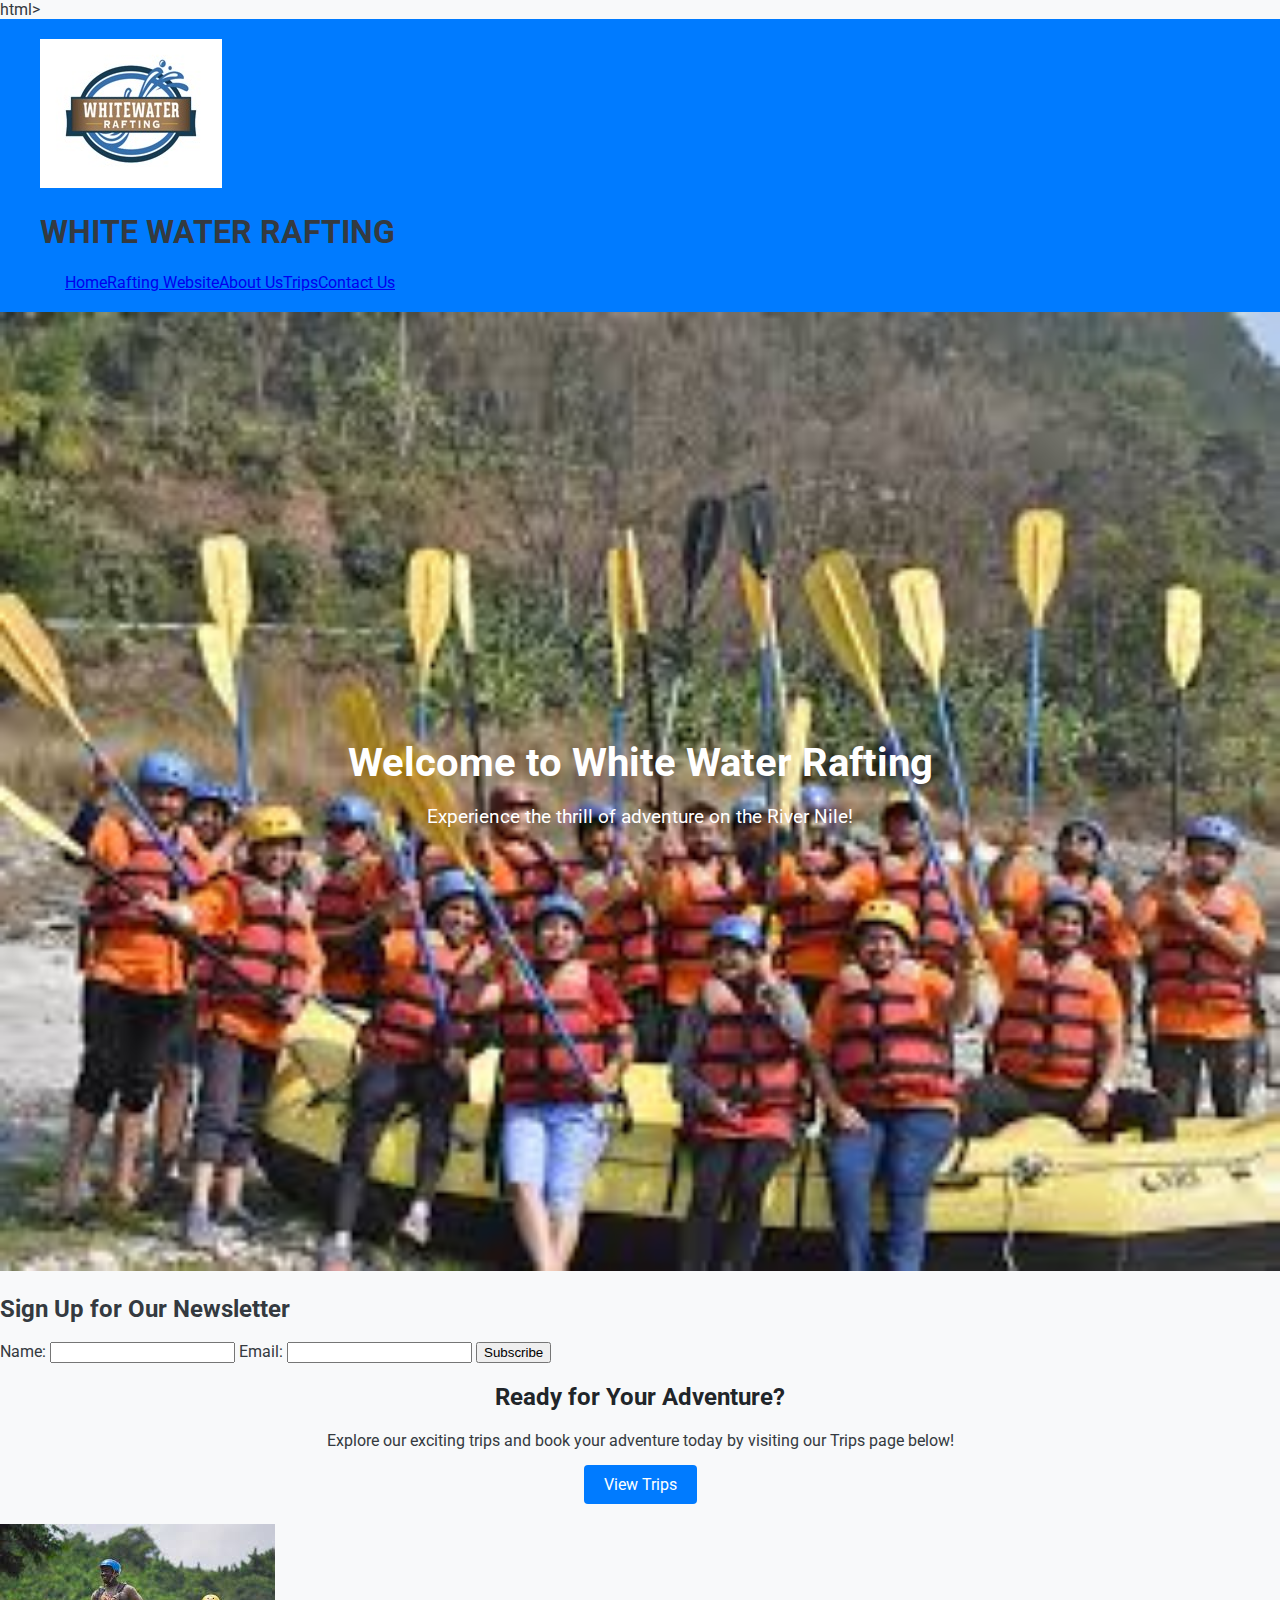
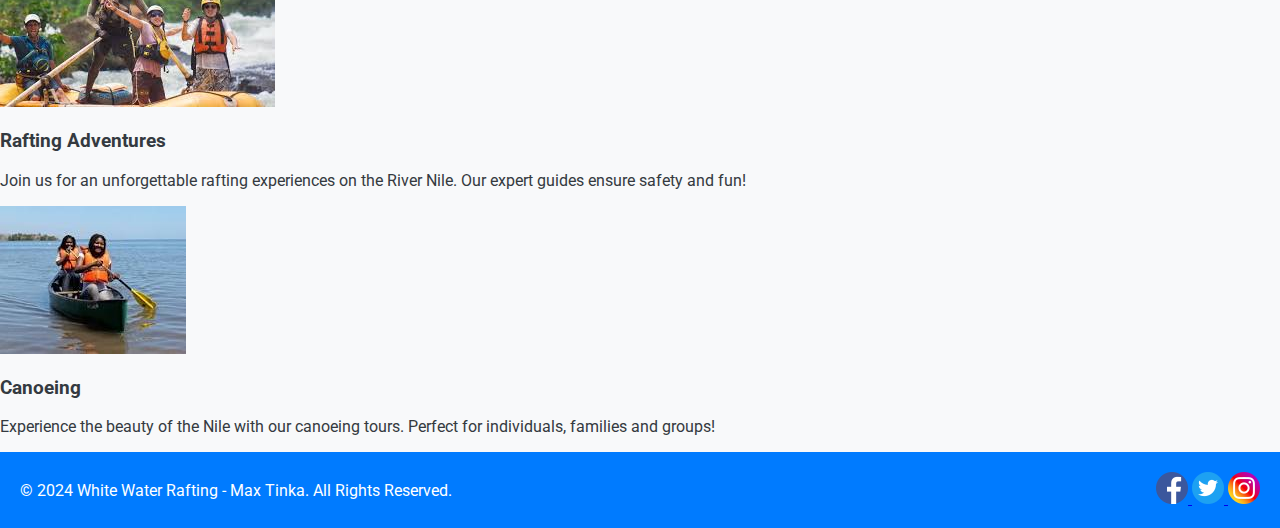
==== wwr/index.html @ 76fdc7bc "wk06" ====
<!DOCTYPE html> html>
<html lang="en-US">
<head>
    <meta charset="UTF-8">
    <meta name="viewport" content="width=device-width, initial-scale=1.0">
    <meta name="description" content="Learn more about WHITE WATER RAFTING, a leading adventure company in Uganda.">
    <meta name="author" content="Max Tinka">
    <title>About Us - WHITE WATER RAFTING</title>

    <!-- Preconnect to Google Fonts -->
    <link rel="preconnect" href="https://fonts.googleapis.com">
    <link rel="preconnect" href="https://fonts.gstatic.com" crossorigin>
    <link href="https://fonts.googleapis.com/css2?family=Roboto:wght@400;700&display=swap" rel="stylesheet">
    <link href="https://fonts.googleapis.com/css2?family=Montserrat:wght@400;700&display=swap" rel="stylesheet">
    
    <!-- CSS File -->
    <link rel="stylesheet" href="rafting.css">
</head>

<body>
    <header>
        <div class="container">
            <div class="logo">
                <img src="images/logo.jpg" alt="White Water Rafting Logo">
                <h1>WHITE WATER RAFTING</h1>
            </div>
            <nav>
                <a href="index.html">Home</a>
                <a href="wwr/">Rafting Website</a>
                <a href="about.html">About Us</a>
                <a href="trips.html">Trips</a>
                <a href="contact.html">Contact Us</a>
            </nav>
        </div>
    </header>

    <main>
        <section class="hero">
            <img src="images/happy.jpg" alt="Rafting Adventure" class="hero-image">
            <div class="hero-text">
                <h1>Welcome to White Water Rafting</h1>
                <p>Experience the thrill of adventure on the River Nile!</p>
            </div>
        </section>

        <section class="newsletter">
            <h2>Sign Up for Our Newsletter</h2>
            <form action="#" method="post">
                <label for="name">Name:</label>
                <input type="text" id="name" name="name" required>
                <label for="email">Email:</label>
                <input type="email" id="email" name="email" required>
                <button type="submit">Subscribe</button>
            </form>
        </section>

        <section class="call-to-action">
            <h2>Ready for Your Adventure?</h2>
            <p>Explore our exciting trips and book your adventure today by visiting our Trips page below!</p>
            <a href="trips.html" class="cta-button">View Trips</a>
        </section>

        <section class="grid-layout">
            <div class="grid-item">
                <img src="images/rafting4.jpg" alt="Rafting Experience">
                <h3>Rafting Adventures</h3>
                <p>Join us for an unforgettable rafting experiences on the River Nile. Our expert guides ensure safety and fun!</p>
            </div>
            <div class="grid-item">
                <img src="images/canoeing2.jpg" alt="Canoeing">
                <h3>Canoeing</h3>
                <p>Experience the beauty of the Nile with our canoeing tours. Perfect for individuals, families and groups!</p>
            </div>
        </section>
    </main>

    <footer>
        <p>&copy; 2024 White Water Rafting - Max Tinka. All Rights Reserved.</p>
        <div class="social-media">
            <a href="https://facebook.com" target="_blank">
                <img src="images/facebook.png" alt="Facebook Icon">
            </a>
            <a href="https://twitter.com" target="_blank">
                <img src="images/twitter.png" alt="Twitter Icon">
            </a>
            <a href="https://instagram.com" target="_blank">
                <img src="images/instagram.png" alt="Instagram Icon">
            </a>
        </div>
    </footer>
</body>
</html>
---- wwr/rafting.css ----
/* Define CSS Variables */
:root {
    --primary-color: #007BFF; /* Primary color for headers and links */
    --secondary-color: #FF5733; /* Secondary color for accents */
    --background-color: #F8F9FA; /* Background color for the body */
    --text-color: #343A40; /* Main text color */
    --heading-color: #212529; /* Color for headings */
    --link-color: #007BFF; /* Color for links */
    --link-hover-color: #0056b3; /* Hover color for links */
}

/* Global Styles */
body {
    font-family: 'Roboto', sans-serif;
    background-color: var(--background-color);
    color: var(--text-color);
    margin: 0;
    padding: 0;
}

/* Container to Limit Width */
.container {
    max-width: 1200px; /* Set a maximum width for the content */
    margin: 0 auto; /* Center the container */
    padding: 0 20px; /* Add some horizontal padding */
}

/* Header Styles */
header {
    display: grid; /* Use CSS Grid for header layout */
    grid-template-columns: auto 1fr; /* Two columns: logo and navigation */
    align-items: center; /* Center items vertically */
    background-color: var(--primary-color);
    padding: 20px;
}

/* Logo Styles */
.logo {
    flex: 0 0 auto; /* Prevent the logo from growing */
}

.logo img {
    max-width: 100%;
    height: auto;
}

/* Navigation Styles */
nav {
    display: flex; /* Use Flexbox for horizontal layout in nav */
    justify-content: flex-end; /* Align items to the right */
}

nav ul {
    display: flex; /* Use flexbox for horizontal layout */
    list-style-type: none; /* Remove bullet points */
    padding: 0; /* Remove default padding */
    margin: 0; /* Remove default margin */
}

nav ul li {
    margin-left: 20px; /* Space between items */
}

nav ul li a {
    color: white; /* Link color */
    text-decoration: none; /* Remove underline */
    padding: 10px; /* Add padding for clickable area */
    transition: background-color 0.3s ease; /* Smooth transition */
}

nav ul li a:hover {
    background-color: var(--link-hover-color); /* Change background on hover */
}

/* Hero Section Styles */
.hero {
    position: relative;
    text-align: center;
}

.hero-image {
    width: 100%;
    height: auto;
}

.hero-text {
    position: absolute;
    top: 50%;
    left: 50%;
    transform: translate(-50%, -50%);
    color: white;
}

.hero-text h1 {
    font-size: 2.5em; /* Adjust font size for the heading */
    margin: 0; /* Remove margin */
}

.hero-text p {
    font-size: 1.2em; /* Adjust font size for the paragraph */
}

/* Trip Package Styles */
.trip-descriptions {
    margin: 20px 0; /* Space above and below the section */
}

.trip-package {
    background-color: white; /* White background for each package */
    border-radius: 8px; /* Rounded corners */
    box-shadow: 0 2px 5px rgba(0, 0, 0, 0.1); /* Subtle shadow */
    padding: 20px; /* Padding for package */
    margin-bottom: 20px; /* Space between packages */
    text-align: center; /* Center text */
}

.trip-package img {
    width: 100%; /* Full width for images */
    height: auto; /* Maintain aspect ratio */
    border-radius: 8px; /* Rounded corners for images */
}

/* Trip Table Styles */
.trip-table {
    margin: 20px 0; /* Space above and below the table */
}

.trip-table table {
    width: 100%; /* Full width for the table */
    border-collapse: collapse; /* Remove space between borders */
}

.trip-table th, .trip-table td {
    border: 1px solid #ccc; /* Light border for table cells */
    padding: 10px; /* Padding for table cells */
    text-align: left; /* Align text to the left */
}

.trip-table th {
    background-color: var(--primary-color); /* Header background color */
    color: white; /* Header text color */
}

/* Call to Action Styles */
.call-to-action {
    text-align: center; /* Center text */
    margin: 20px 0; /* Space above and below the section */
}

.call-to-action h2 {
    color: var(--heading-color); /* Heading color */
}

.call-to-action p {
    margin-bottom: 15px; /* Space below paragraph */
}

.call-to-action .cta-button {
    background-color: var(--primary-color); /* Button background color */
    color: white; /* Button text color */
    padding: 10px 20px; /* Padding for button */
    border: none; /* Remove border */
    border-radius: 4px; /* Rounded corners */
    text-decoration: none; /* Remove underline */
    display: inline-block; /* Make it a block element */
    transition: background-color 0.3s ease; /* Smooth transition */
}

.call-to-action .cta-button:hover {
    background-color: var(--link-hover-color); /* Change background on hover */
}

/* Footer Styles */
footer {
    display: flex; /* Use Flexbox for layout */
    justify-content: space-between; /* Space between items */
    align-items: center; /* Center items vertically */
    padding: 20px; /* Padding for footer */
    background-color: var(--primary-color); /* Background color for footer */
    color: white; /* Text color for footer */
}

.footer-social {
    display: flex; /* Use Flexbox for horizontal layout */
    justify-content: flex-end; /* Align social icons to the right */
}

.footer-social a {
    margin-left: 15px; /* Space between social icons */
}

.footer-social img {
    width: 30px; /* Set a fixed width for social media icons */
    height: auto; /* Maintain aspect ratio */
}

footer p {
    margin: 0; /* Reset margin for footer text */
}
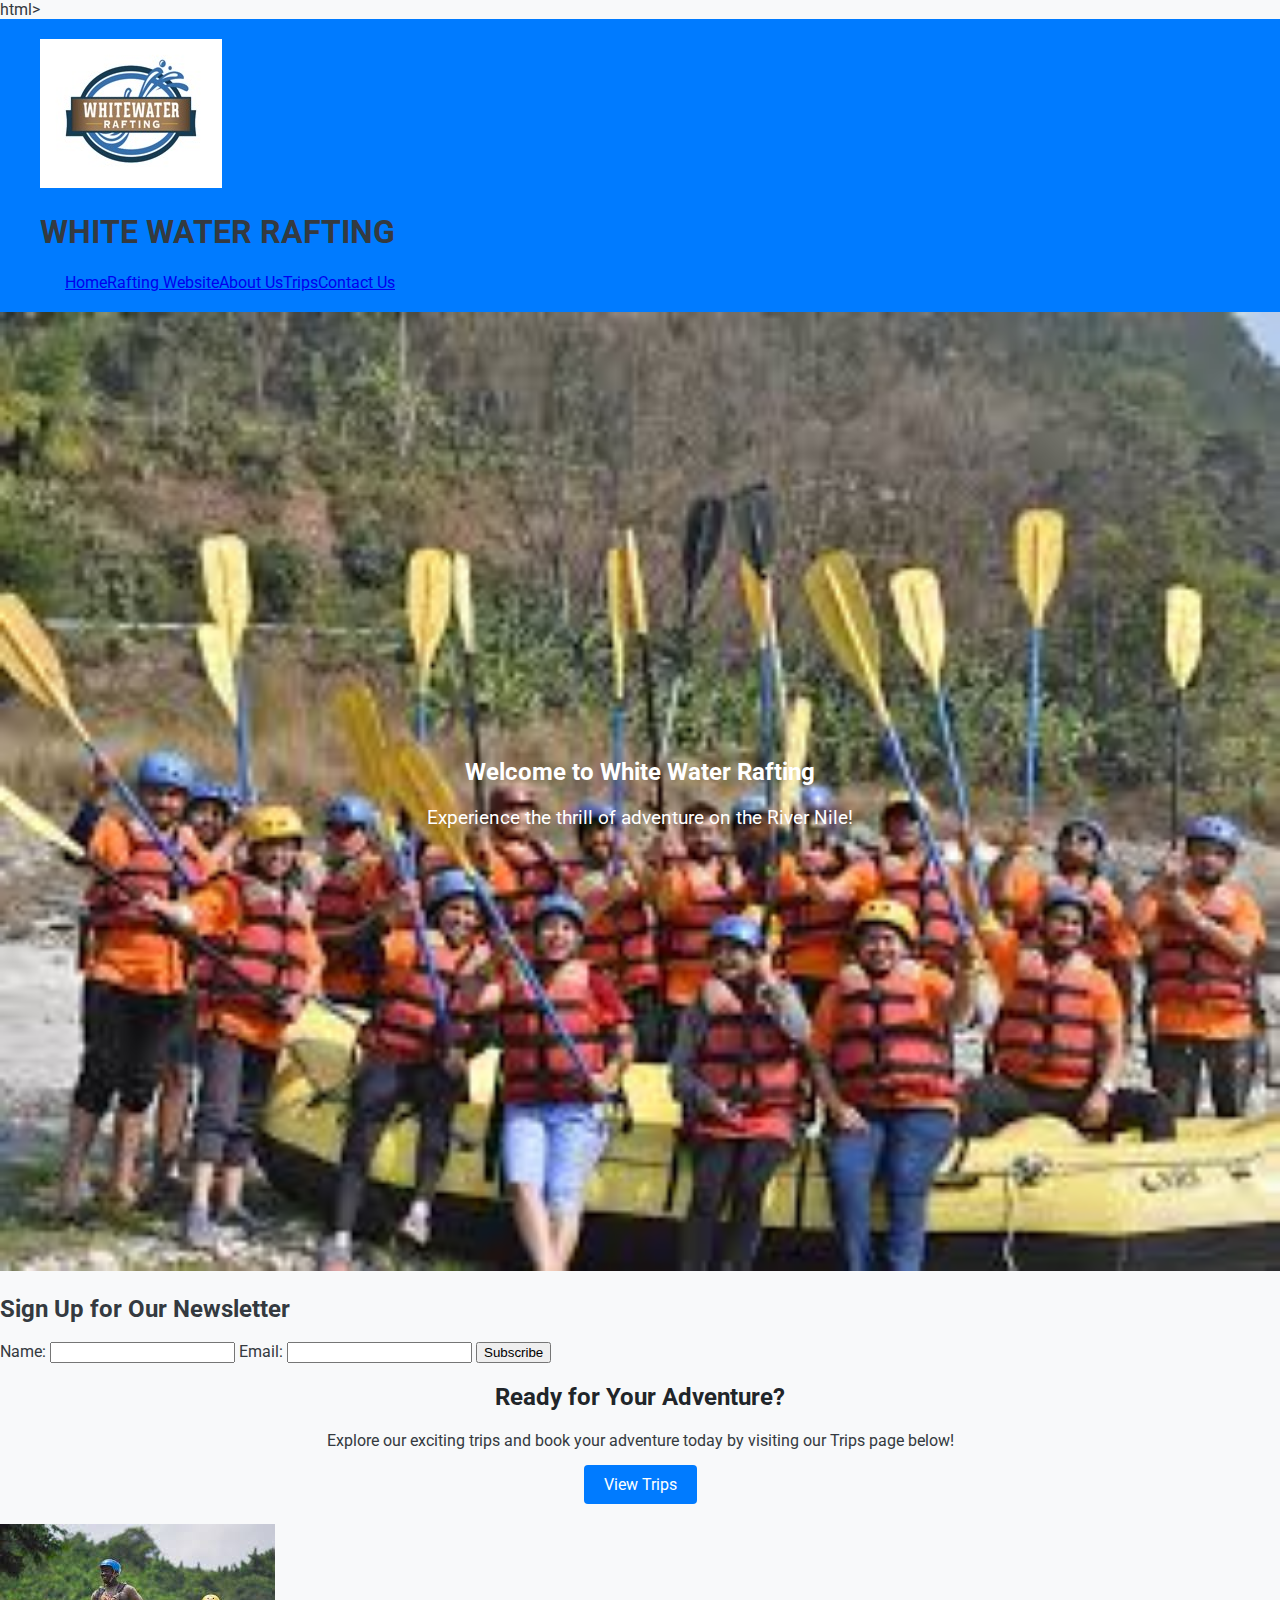
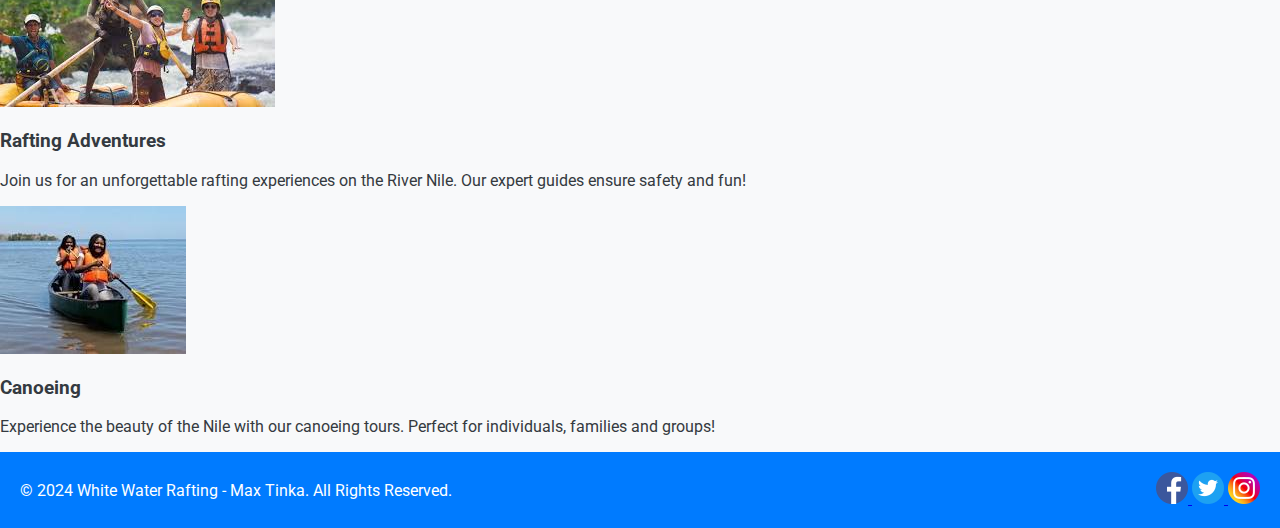
==== commit b33d2f9a: "h2" ====
--- a/wwr/index.html
+++ b/wwr/index.html
@@ -38,7 +38,7 @@
         <section class="hero">
             <img src="images/happy.jpg" alt="Rafting Adventure" class="hero-image">
             <div class="hero-text">
-                <h1>Welcome to White Water Rafting</h1>
+                <h2>Welcome to White Water Rafting</h1>
                 <p>Experience the thrill of adventure on the River Nile!</p>
             </div>
         </section>
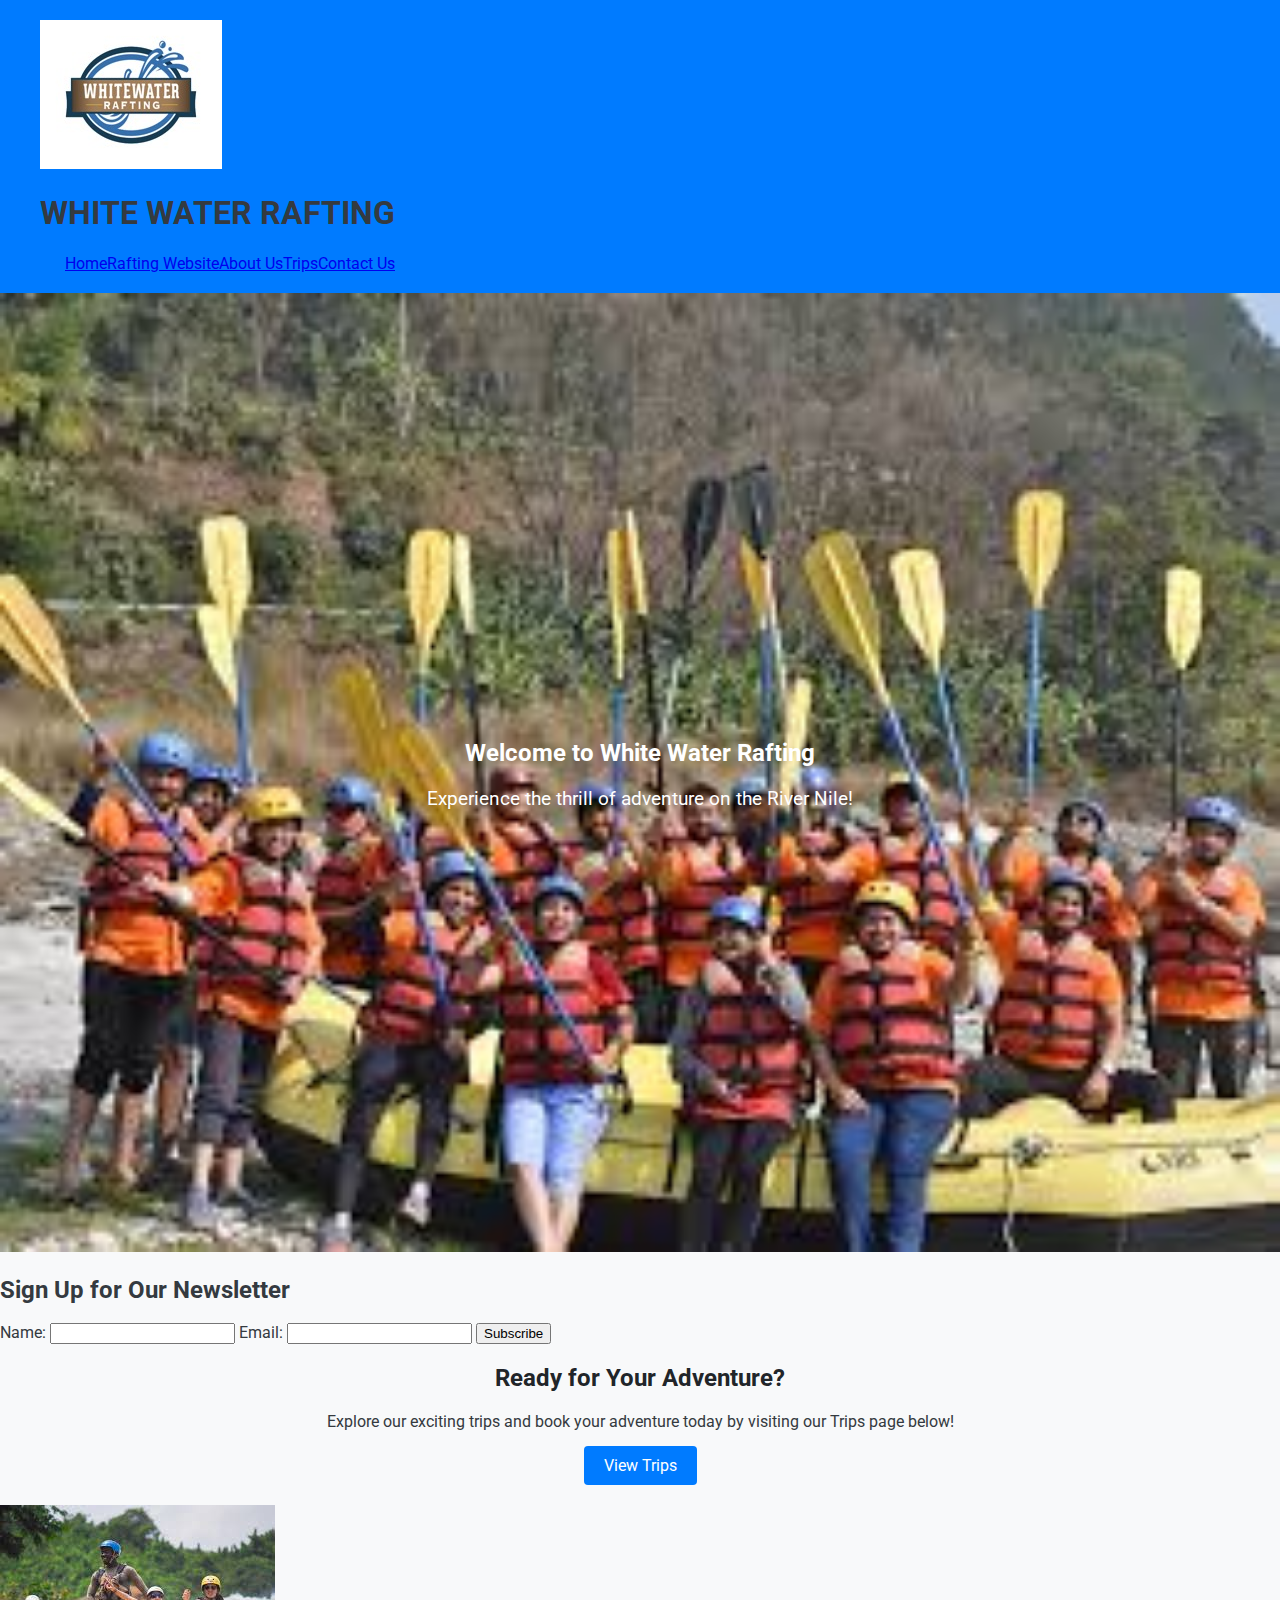
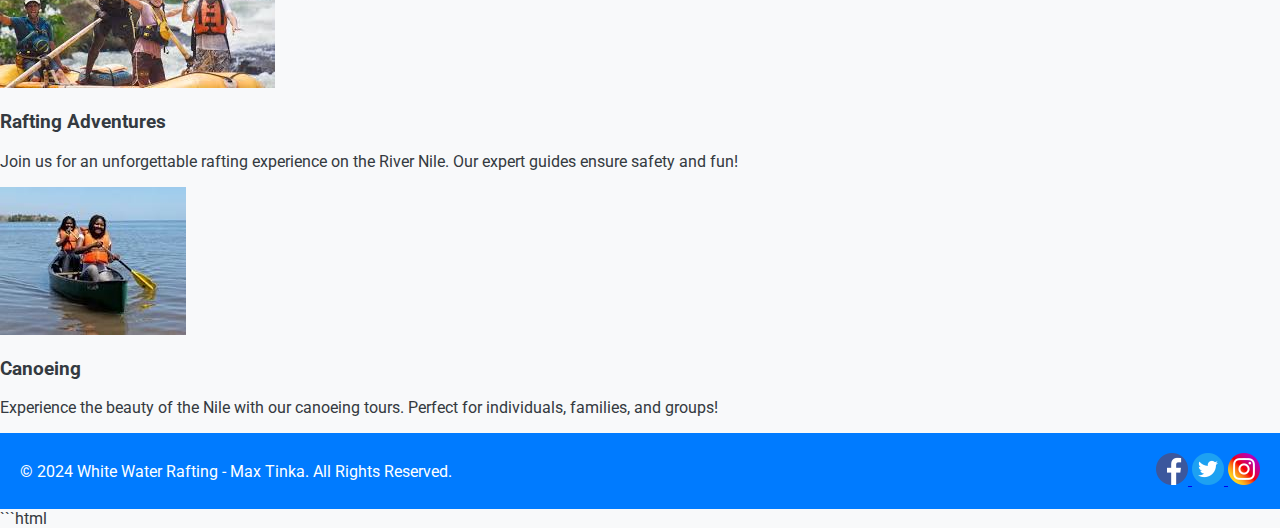
==== commit 951bc372: "last" ====
--- a/wwr/index.html
+++ b/wwr/index.html
@@ -1,4 +1,4 @@
-<!DOCTYPE html> html>
+<!DOCTYPE html>
 <html lang="en-US">
 <head>
     <meta charset="UTF-8">
@@ -38,7 +38,7 @@
         <section class="hero">
             <img src="images/happy.jpg" alt="Rafting Adventure" class="hero-image">
             <div class="hero-text">
-                <h2>Welcome to White Water Rafting</h1>
+                <h2>Welcome to White Water Rafting</h2> <!-- Changed from h1 to h2 -->
                 <p>Experience the thrill of adventure on the River Nile!</p>
             </div>
         </section>
@@ -64,12 +64,12 @@
             <div class="grid-item">
                 <img src="images/rafting4.jpg" alt="Rafting Experience">
                 <h3>Rafting Adventures</h3>
-                <p>Join us for an unforgettable rafting experiences on the River Nile. Our expert guides ensure safety and fun!</p>
+                <p>Join us for an unforgettable rafting experience on the River Nile. Our expert guides ensure safety and fun!</p>
             </div>
             <div class="grid-item">
                 <img src="images/canoeing2.jpg" alt="Canoeing">
                 <h3>Canoeing</h3>
-                <p>Experience the beauty of the Nile with our canoeing tours. Perfect for individuals, families and groups!</p>
+                <p>Experience the beauty of the Nile with our canoeing tours. Perfect for individuals, families, and groups!</p>
             </div>
         </section>
     </main>
@@ -88,5 +88,6 @@
             </a>
         </div>
     </footer>
+ ```html
 </body>
 </html>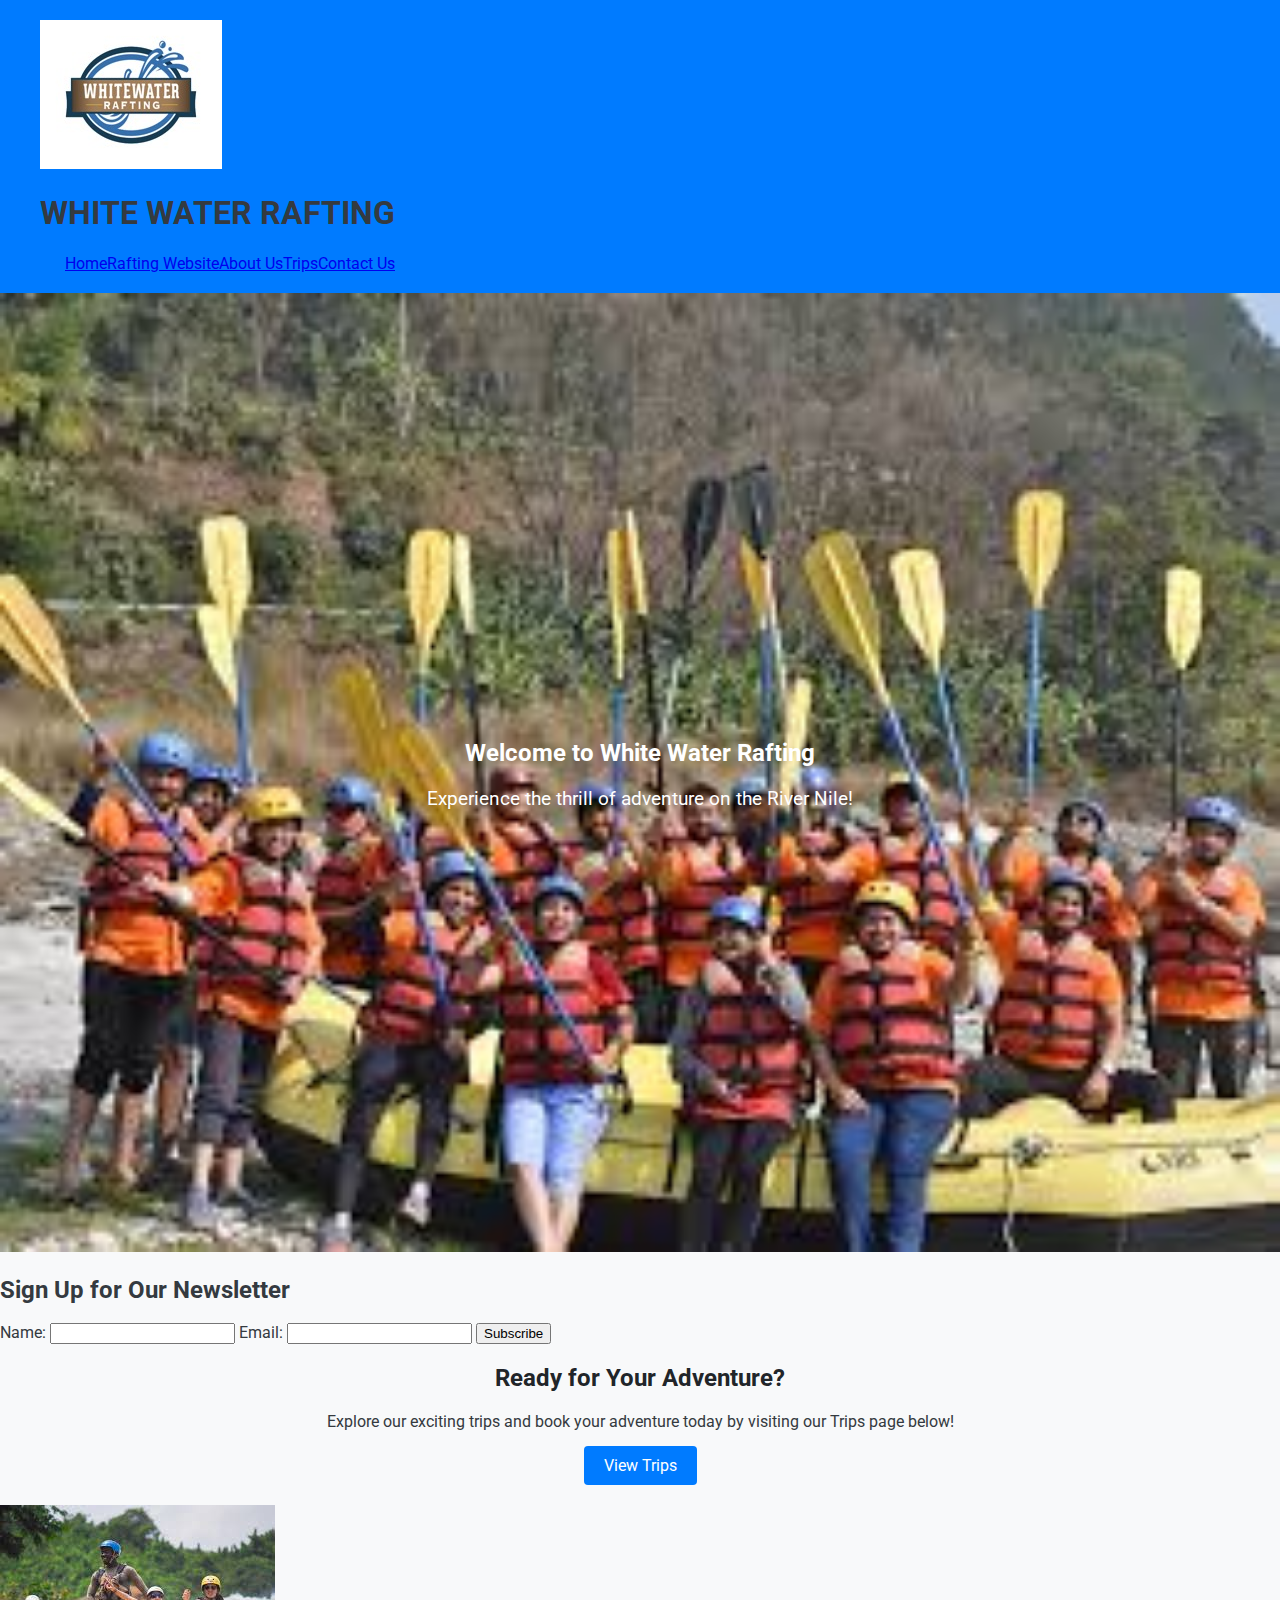
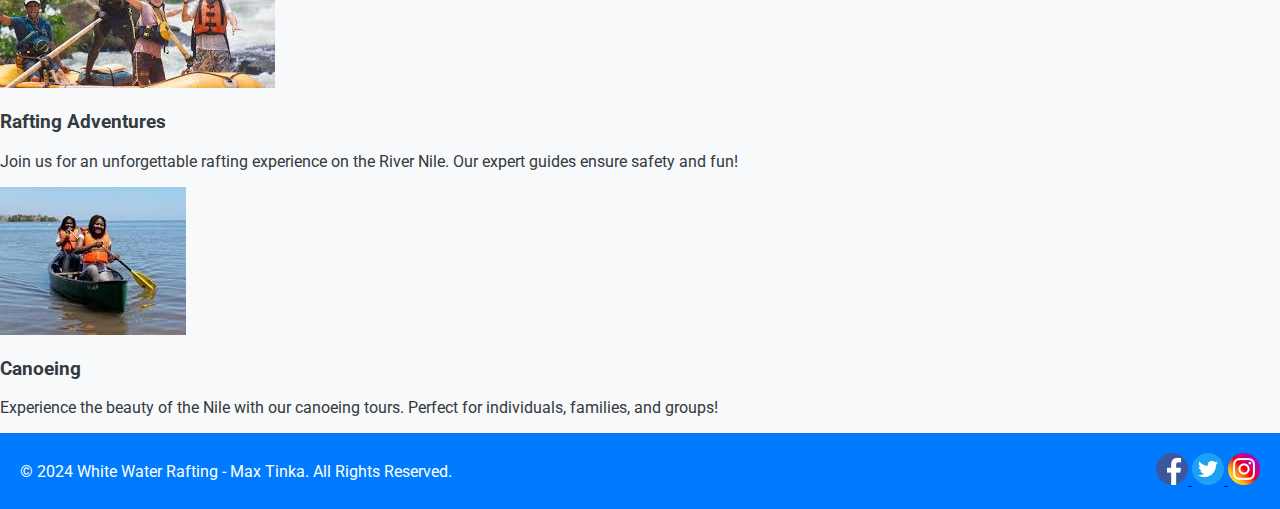
==== commit f275ec64: "fatal correction" ====
--- a/wwr/index.html
+++ b/wwr/index.html
@@ -88,6 +88,5 @@
             </a>
         </div>
     </footer>
- ```html
 </body>
 </html>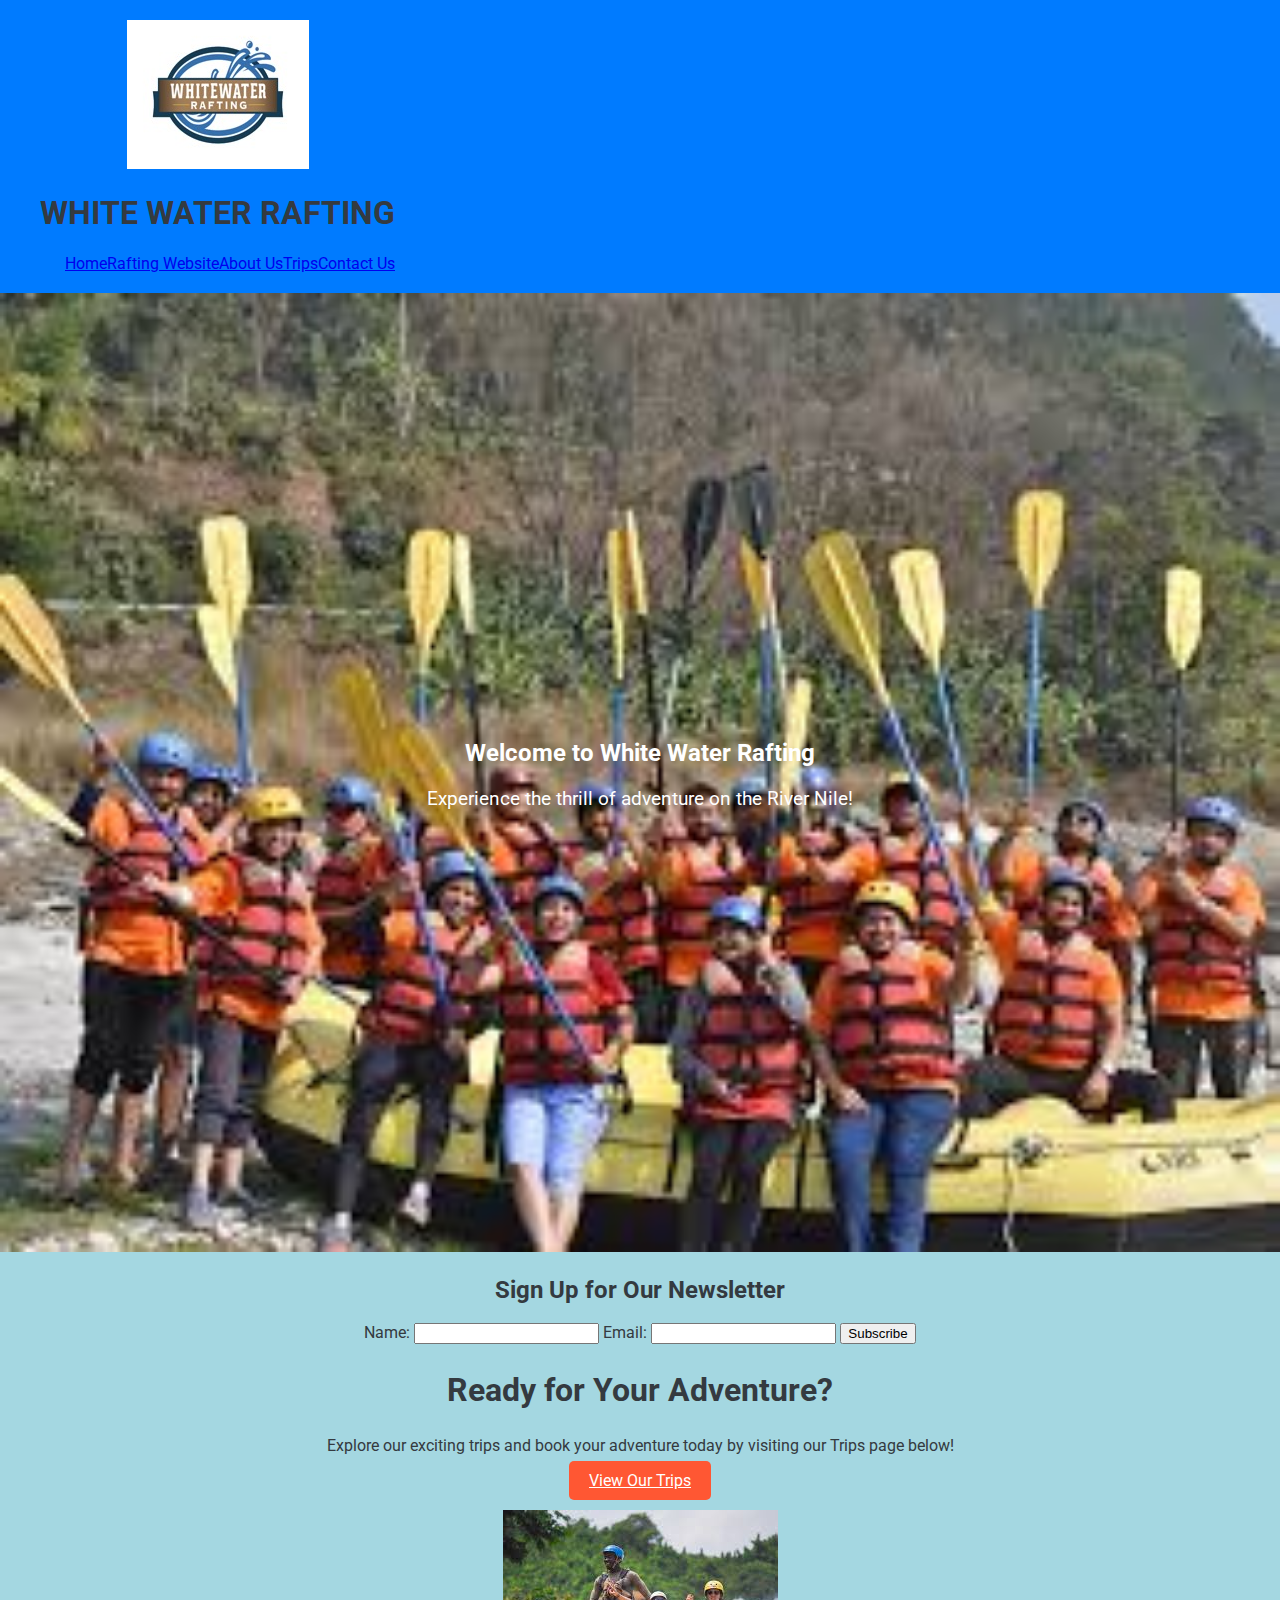
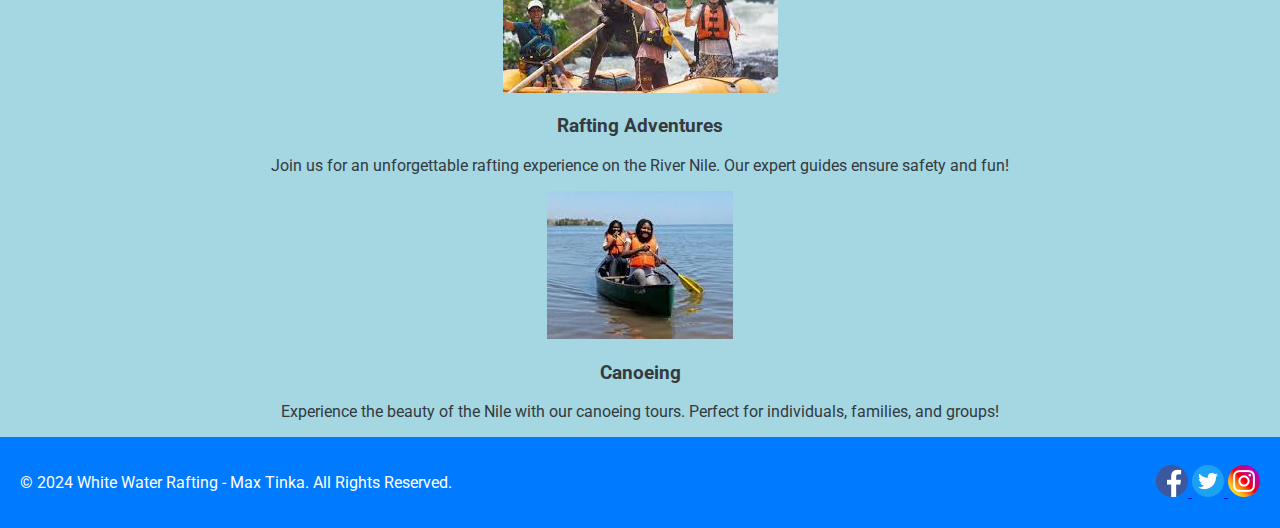
==== commit 4d2555f9: "okkkkk" ====
--- a/wwr/index.html
+++ b/wwr/index.html
@@ -57,7 +57,7 @@
         <section class="call-to-action">
             <h2>Ready for Your Adventure?</h2>
             <p>Explore our exciting trips and book your adventure today by visiting our Trips page below!</p>
-            <a href="trips.html" class="cta-button">View Trips</a>
+            <a href="trips.html" class="cta-button">View Our Trips</a>
         </section>
 
         <section class="grid-layout">
--- a/wwr/rafting.css
+++ b/wwr/rafting.css
@@ -1,12 +1,13 @@
 /* Define CSS Variables */
 :root {
-    --primary-color: #007BFF; /* Primary color for headers and links */
-    --secondary-color: #FF5733; /* Secondary color for accents */
-    --background-color: #F8F9FA; /* Background color for the body */
-    --text-color: #343A40; /* Main text color */
-    --heading-color: #212529; /* Color for headings */
-    --link-color: #007BFF; /* Color for links */
-    --link-hover-color: #0056b3; /* Hover color for links */
+    --primary-color: #007BFF; /* Primary color for headers and links (River Blue) */
+    --secondary-color: #FF5733; /* Secondary color for accents (Sunset Orange) */
+    --background-color: #A4D7E1; /* Background color for the body (Light Gray) */
+    --text-color: #343A40; /* Main text color (Dark Gray) */
+    --heading-color: #212529; /* Color for headings (Almost Black) */
+    --link-color: #007BFF; /* Color for links (River Blue) */
+    --link-hover-color: #dfe6ed; /* Hover color for links (Darker River Blue) */
+    --accent-color: #32CD32; /* Accent color for buttons (Lime Green) */
 }
 
 /* Global Styles */
@@ -16,6 +17,7 @@
     color: var(--text-color);
     margin: 0;
     padding: 0;
+    text-align: center; /* Center all text in the body */
 }
 
 /* Container to Limit Width */
@@ -65,17 +67,18 @@
     color: white; /* Link color */
     text-decoration: none; /* Remove underline */
     padding: 10px; /* Add padding for clickable area */
-    transition: background-color 0.3s ease; /* Smooth transition */
+    transition: background-color 0.3s ease, transform 0.3s ease; /* Smooth transition */
 }
 
 nav ul li a:hover {
     background-color: var(--link-hover-color); /* Change background on hover */
+    transform: scale(1.05); /* Slightly enlarge the link */
 }
 
 /* Hero Section Styles */
 .hero {
     position: relative;
-    text-align: center;
+    text-align: center; /* Center text in hero section */
 }
 
 .hero-image {
@@ -111,13 +114,23 @@
     box-shadow: 0 2px 5px rgba(0, 0, 0, 0.1); /* Subtle shadow */
     padding: 20px; /* Padding for package */
     margin-bottom: 20px; /* Space between packages */
-    text-align: center; /* Center text */
+    text-align: center; /* Center text in trip package */
+    transition: transform 0.3s ease, box-shadow 0.3s ease; /* Smooth transition */
+}
+
+.trip-package:hover {
+    transform: translateY(-5px); /* Lift the package on hover */
+    box-shadow: 0 4px 10px rgba(0, 0, 0, 0.2); /* Increase shadow on hover */
 }
 
 .trip-package img {
-    width: 100%; /* Full width for images */
-    height: auto; /* Maintain aspect ratio */
+    width: 100%; /* Full width for images height: auto; /* Maintain aspect ratio */
     border-radius: 8px; /* Rounded corners for images */
+    transition: transform 0.3s ease; /* Smooth transition for image */
+}
+
+.trip-package img:hover {
+    transform: scale(1.05); /* Slightly enlarge the image on hover */
 }
 
 /* Trip Table Styles */
@@ -133,12 +146,13 @@
 .trip-table th, .trip-table td {
     border: 1px solid #ccc; /* Light border for table cells */
     padding: 10px; /* Padding for table cells */
-    text-align: left; /* Align text to the left */
-}
-
-.trip-table th {
-    background-color: var(--primary-color); /* Header background color */
-    color: white; /* Header text color */
+    text-align: center; /* Center text in table cells */
+    transition: background-color 0.3s ease; /* Smooth transition */
+}
+
+.trip-table th:hover {
+    background-color: var(--link-hover-color); /* Change background on hover */
+    color: white; /* Change text color on hover */
 }
 
 /* Call to Action Styles */
@@ -148,52 +162,129 @@
 }
 
 .call-to-action h2 {
-    color: var(--heading-color); /* Heading color */
-}
-
-.call-to-action p {
-    margin-bottom: 15px; /* Space below paragraph */
+    font-size: 2em; /* Font size for the call to action heading */
 }
 
 .call-to-action .cta-button {
-    background-color: var(--primary-color); /* Button background color */
+    background-color: var(--secondary-color); /* Button background color */
     color: white; /* Button text color */
+    border: none; /* Remove border */
+    border-radius: 5px; /* Rounded corners */
     padding: 10px 20px; /* Padding for button */
-    border: none; /* Remove border */
-    border-radius: 4px; /* Rounded corners */
-    text-decoration: none; /* Remove underline */
-    display: inline-block; /* Make it a block element */
-    transition: background-color 0.3s ease; /* Smooth transition */
+    font-size: 1em; /* Font size for button text */
+    cursor: pointer; /* Pointer cursor on hover */
+    transition: background-color 0.3s ease, transform 0.3s ease; /* Smooth transition */
 }
 
 .call-to-action .cta-button:hover {
-    background-color: var(--link-hover-color); /* Change background on hover */
+    background-color: darken(var(--secondary-color), 10%); /* Darken on hover */
+    transform: scale(1.05); /* Slightly enlarge the button */
 }
 
 /* Footer Styles */
 footer {
-    display: flex; /* Use Flexbox for layout */
+    display: flex; /* Use Flexbox for footer layout */
     justify-content: space-between; /* Space between items */
     align-items: center; /* Center items vertically */
+    background-color: var(--primary-color);
+    color: white; /* Footer text color */
     padding: 20px; /* Padding for footer */
-    background-color: var(--primary-color); /* Background color for footer */
-    color: white; /* Text color for footer */
+    text-align: center; /* Center text in footer */
 }
 
 .footer-social {
-    display: flex; /* Use Flexbox for horizontal layout */
-    justify-content: flex-end; /* Align social icons to the right */
+    display: flex; /* Use Flexbox for social icons */
+    justify-content: center; /* Center social icons */
 }
 
 .footer-social a {
-    margin-left: 15px; /* Space between social icons */
-}
-
-.footer-social img {
-    width: 30px; /* Set a fixed width for social media icons */
-    height: auto; /* Maintain aspect ratio */
-}
-
-footer p {
-    margin: 0; /* Reset margin for footer text */
+    color: white; /* Social icon color */
+    margin-left: 15px; /* Space between icons */
+    transition: transform 0.3s ease; /* Smooth transition */
+}
+
+.footer-social a:hover {
+    transform: scale(1.1); /* Slightly enlarge social icons on hover */
+}
+
+/* Responsive Styles */
+@media (max-width: 1200px) {
+    .container {
+        padding: 0 15px; /* Reduce padding on medium screens */
+    }
+
+    header {
+        padding: 15px; /* Reduce padding in header */
+    }
+
+    .hero-text h1 {
+        font-size: 2.2em; /* Slightly smaller heading */
+    }
+
+    .hero-text p {
+        font-size: 1.1em; /* Slightly smaller paragraph */
+    }
+
+    .trip-package {
+        padding: 15px; /* Reduce padding for trip packages */
+    }
+}
+
+@media (max-width: 768px) {
+    header {
+        grid-template-columns: 1fr; /* Stack logo and nav */
+        text-align: center; /* Center text */
+    }
+
+    nav {
+        justify-content: center; /* Center navigation items */
+    }
+
+    nav ul {
+        flex-direction: column; /* Stack navigation items vertically */
+    }
+
+    nav ul li {
+        margin-left: 0; /* Remove left margin */
+        margin-bottom: 10px; /* Add space between items */
+    }
+
+    .hero-text h1 {
+        font-size: 1.8em; /* Smaller heading on mobile */
+    }
+
+    .hero-text p {
+        font-size: 1em; /* Smaller paragraph on mobile */
+    }
+
+    .trip-package {
+        margin-bottom: 15px; /* Reduce space between packages */
+    }
+
+    .call-to-action .cta-button {
+        padding: 8px 16px; /* Adjust button padding */
+    }
+}
+
+@media (max-width: 480px) {
+    .hero-text h1 {
+        font-size: 1.5em; /* Even smaller heading on very small screens */
+ }
+
+    .hero-text p {
+        font-size: 0.9em; /* Smaller paragraph on very small screens */
+    }
+
+    footer {
+        flex-direction: column; /* Stack footer items vertically */
+        align-items: center; /* Center items in footer */
+    }
+
+    .footer-social {
+        justify-content: center; /* Center social icons */
+    }
+
+    .footer-social a {
+        margin-left: 10px; /* Reduce space between social icons */
+    }
 }